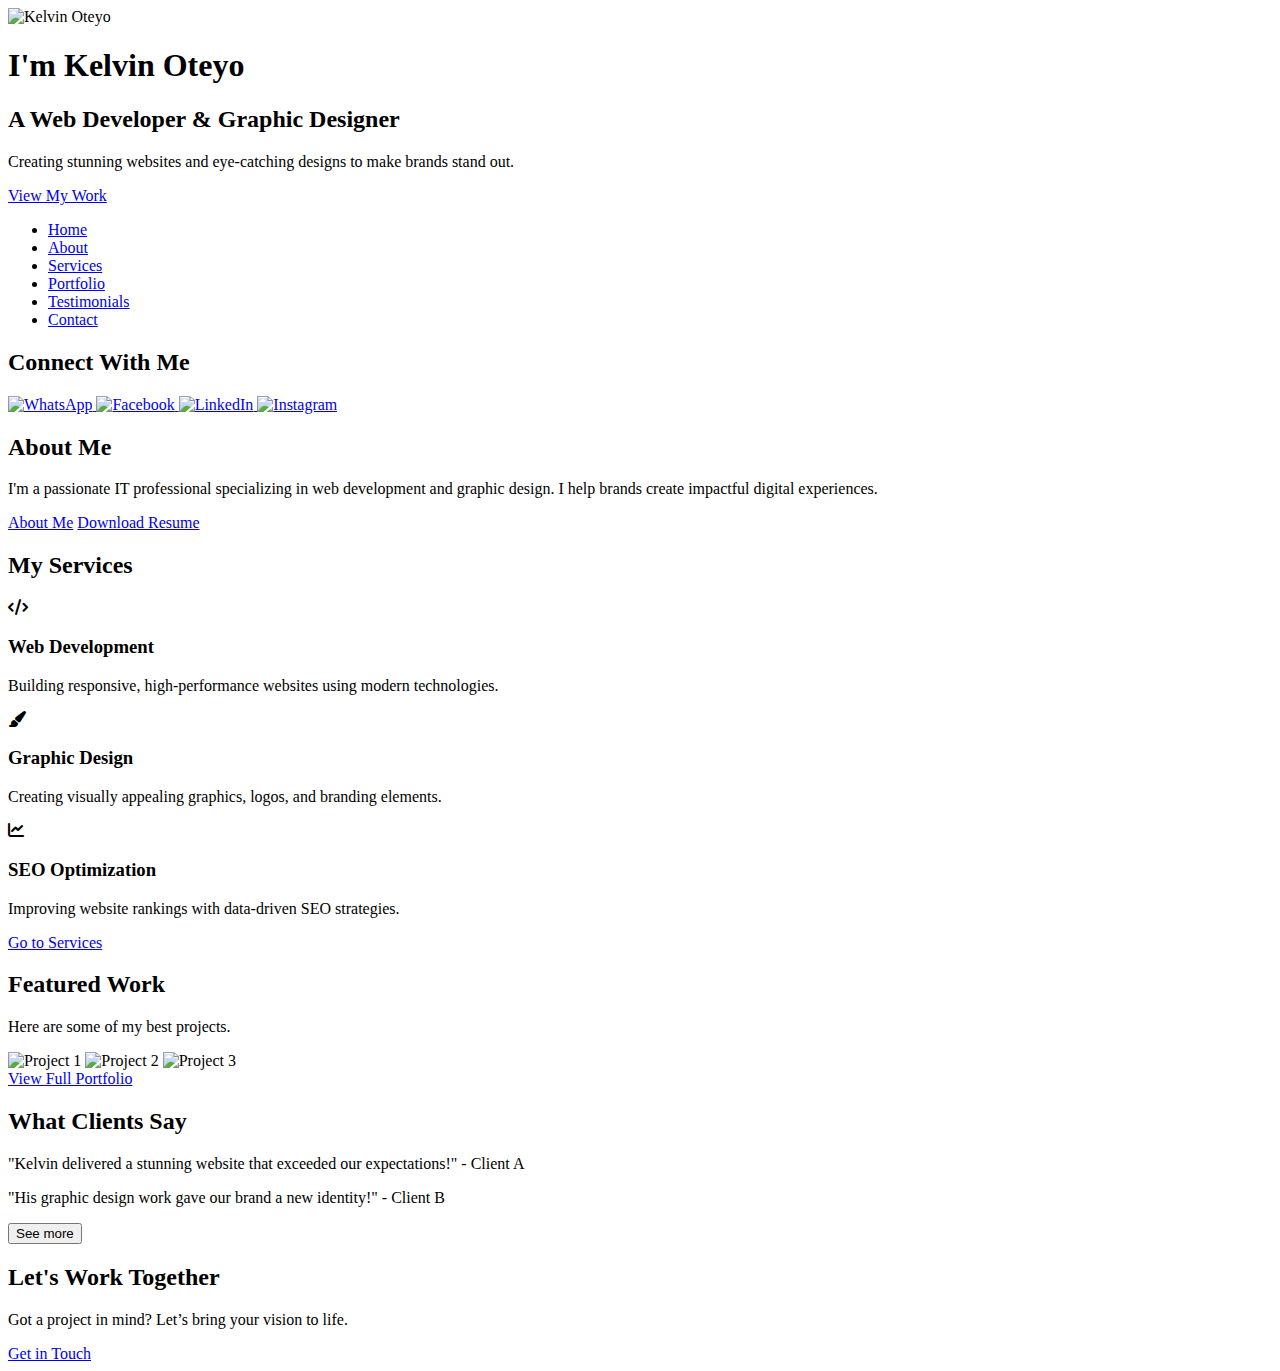
==== index.html @ 8f9c58d8 "Add files via upload" ====
<!DOCTYPE html>
<html lang="en">
<head>
    <meta charset="UTF-8">
    <meta name="viewport" content="width=device-width, initial-scale=1.0">
    <title>Kelvin Oteyo - Web Dev & Graphic Designer</title>
    <link rel="stylesheet" href="css/style.css">
    <meta name="viewport" content="width=device-width, initial-scale=1.0">

    <script defer src="js/script.js"></script>
    <link rel="preconnect" href="https://fonts.googleapis.com">
    <link rel="stylesheet" href="https://cdnjs.cloudflare.com/ajax/libs/font-awesome/6.4.2/css/all.min.css">
</head>
<body>
    
    <body>
        <!-- Hero Section -->
        <header class="hero">
            <div class="container">
                <!-- Add your image -->
                <img src="images/kelvin2.jpg" alt="Kelvin Oteyo" class="hero-image">
                
                <h1 class="animated-text">I'm <span class="highlight">Kelvin Oteyo</span></h1>
                <h2>A Web Developer & Graphic Designer</h2>
                <p>Creating stunning websites and eye-catching designs to make brands stand out.</p>
                <a href="portfolio.html" class="btn1">View My Work</a>
            </div>
        </header>
        
        </header>
    
        <!-- Navigation Bar -->
        <nav class="navbar">
            <ul>
                <li><a href="index.html">Home</a></li>
                <li><a href="#about">About</a></li>
                <li><a href="#services">Services</a></li>
                <li><a href="portfolio.html">Portfolio</a></li>
                <li><a href="#testimonials">Testimonials</a></li>
                <li><a href="contact.html">Contact</a></li>
            </ul>
        </nav>

        <section class="social-media-links">
            <div class="container">
                <h2>Connect With Me</h2>
                <div class="social-icons">
                    <a href="https://wa.me/254714328866" target="_blank" class="social-icon whatsapp">
                        <img src="images/whatsapp-icon.png" alt="WhatsApp">
                    </a>
                    <a href="https://www.facebook.com/profile.php?id=100093320558265" target="_blank" class="social-icon facebook">
                        <img src="images/facebook-icon.png" alt="Facebook">
                    </a>
                    <a href="https://www.linkedin.com/in/kelvin-oteyo-b723272a2/" target="_blank" class="social-icon linkedin">
                        <img src="images/linkedin-icon.png" alt="LinkedIn">
                    </a>
                    <a href="https://www.instagram.com/kelvin_oteyo" target="_blank" class="social-icon instagram">
                        <img src="images/instagram-icon.png" alt="Instagram">
                    </a>
                </div>
            </div>
        </section>
        
    
        <!-- About Me Section -->
        <section id="about" class="about">
            <div class="container">
                <h2>About Me</h2>
               
                <p>I'm a passionate IT professional specializing in web development and graphic design. I help brands create impactful digital experiences.</p>
              <!-- Buttons Section -->
        <div class="hero-buttons">
            <a href="about.html" class="btn3" id="">About Me</a>
            <a href="resume.docx" download class="btn2">Download Resume</a>
        </div>
            </div>
        </section>
    
        <!-- Services Section -->
        <section id="services" class="services">
            <div class="container">
                <h2>My Services</h2>
                <div class="service-box">
                    <i class="fas fa-code"></i>
                    <h3>Web Development</h3>
                    <p>Building responsive, high-performance websites using modern technologies.</p>
                </div>
                <div class="service-box">
                    <i class="fas fa-paint-brush"></i>
                    <h3>Graphic Design</h3>
                    <p>Creating visually appealing graphics, logos, and branding elements.</p>
                </div>
                <div class="service-box">
                    <i class="fas fa-chart-line"></i>
                    <h3>SEO Optimization</h3>
                    <p>Improving website rankings with data-driven SEO strategies.</p>
                </div>
            </div>


            <!-- Services Section (on services.html page) -->
<!-- Button to navigate to the Services page -->
<a href="services.html" class="btn-to-services">Go to Services</a>

    
        <!-- Portfolio Preview Section -->
        <section id="portfolio-preview" class="portfolio-preview">
            <div class="container">
                <h2>Featured Work</h2>
                <p>Here are some of my best projects.</p>
                <div class="portfolio-gallery">
                    <img src="images/HONEY.jpg" alt="Project 1">
                    <img src="images/furnuture .jpg" alt="Project 2">
                    <img src="images/woodcity funiture.jpg" alt="Project 3">
                </div>
                <!-- Button to Navigate to Portfolio Page -->
               

                <a href="portfolio.html" class="btn">View Full Portfolio</a>
            </div>
        </section>
    
        <!-- Testimonials Section -->
        <section id="testimonials" class="testimonials">
            <div class="container">
                <h2>What Clients Say</h2>
                <p>"Kelvin delivered a stunning website that exceeded our expectations!" - Client A</p>
                <p>"His graphic design work gave our brand a new identity!" - Client B</p>
            </div>
            <!-- Button on Homepage -->
<a href="testmonial.html">
    <button class="testimonial-btn">See more</button>
</a>

        </section>
    
        <!-- Contact Section -->
        <section id="contact" class="contact">
            <div class="container">
                <h2>Let's Work Together</h2>
                <p>Got a project in mind? Let’s bring your vision to life.</p>
                <a href="contact.html" class="btn">Get in Touch</a>
            </div>
        </section>
    </body>
    
    <script defer src="js/script.js"></script>
</body>
</html>
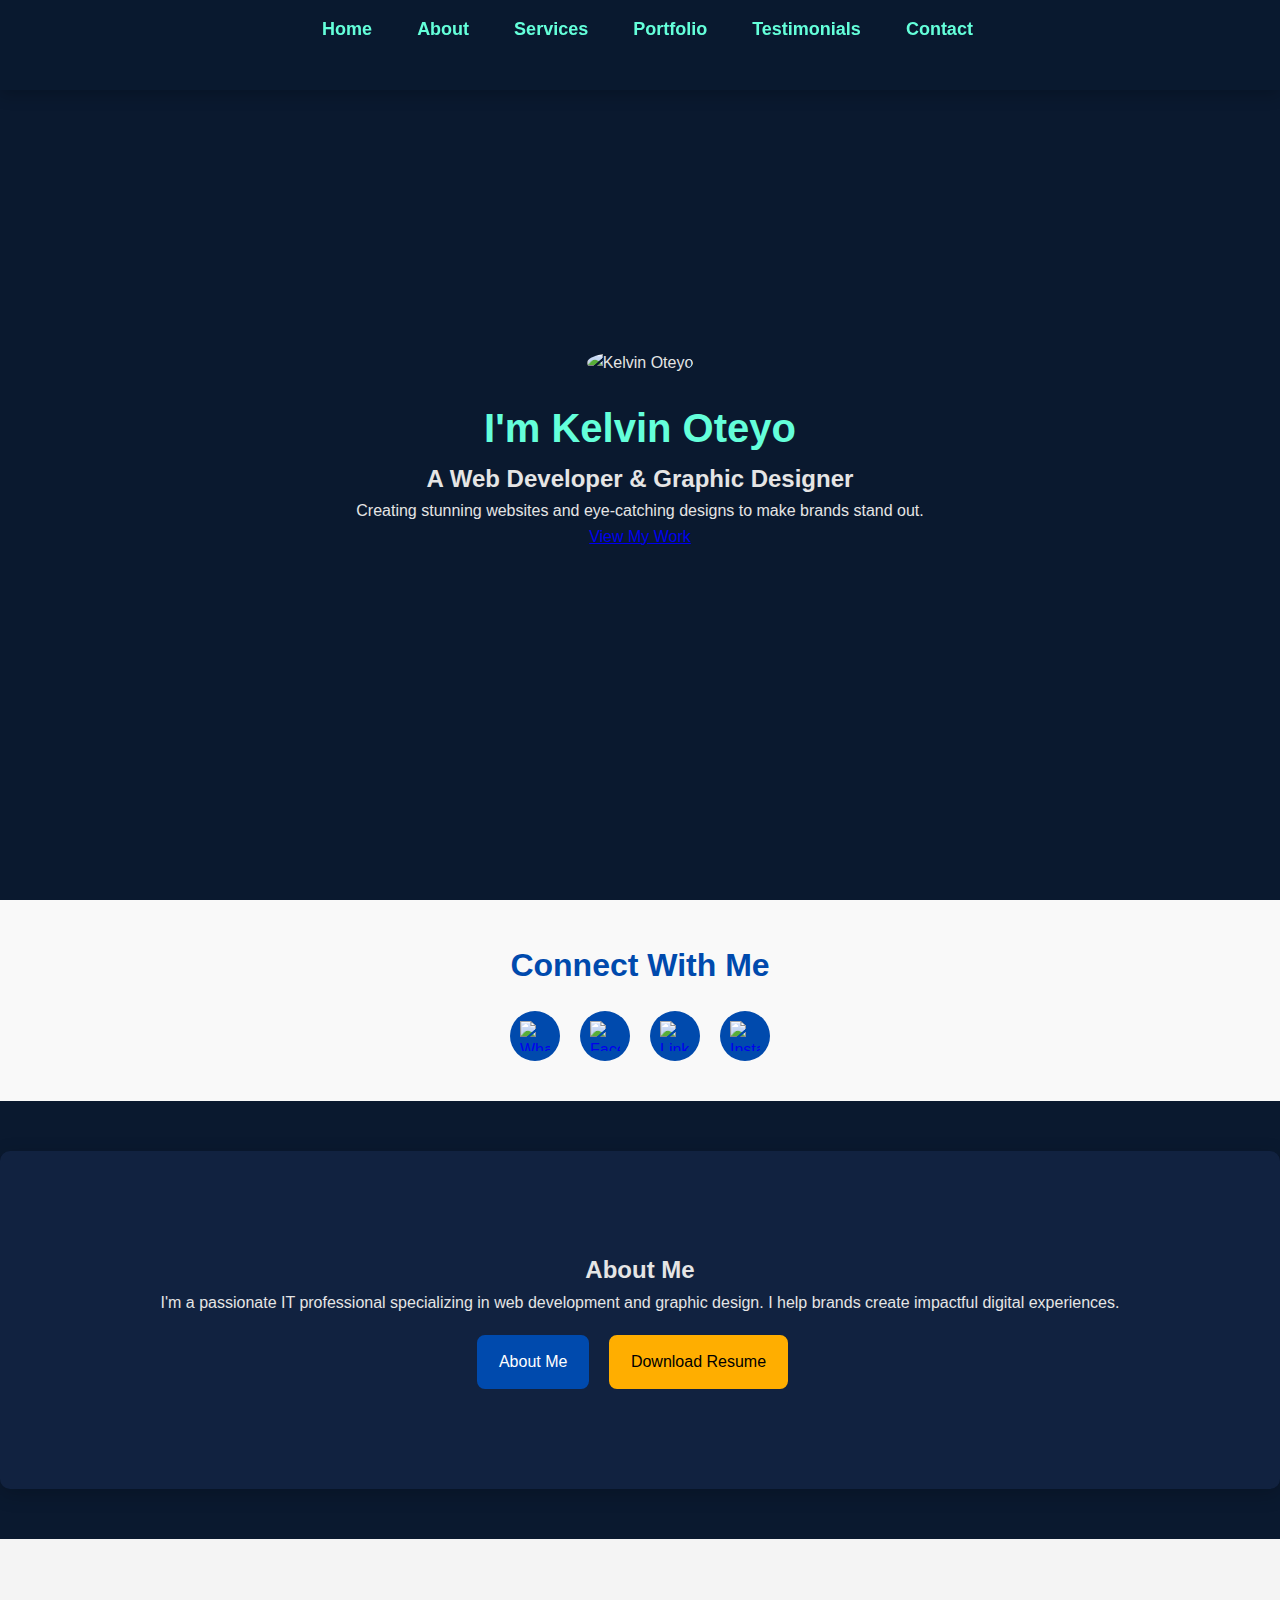
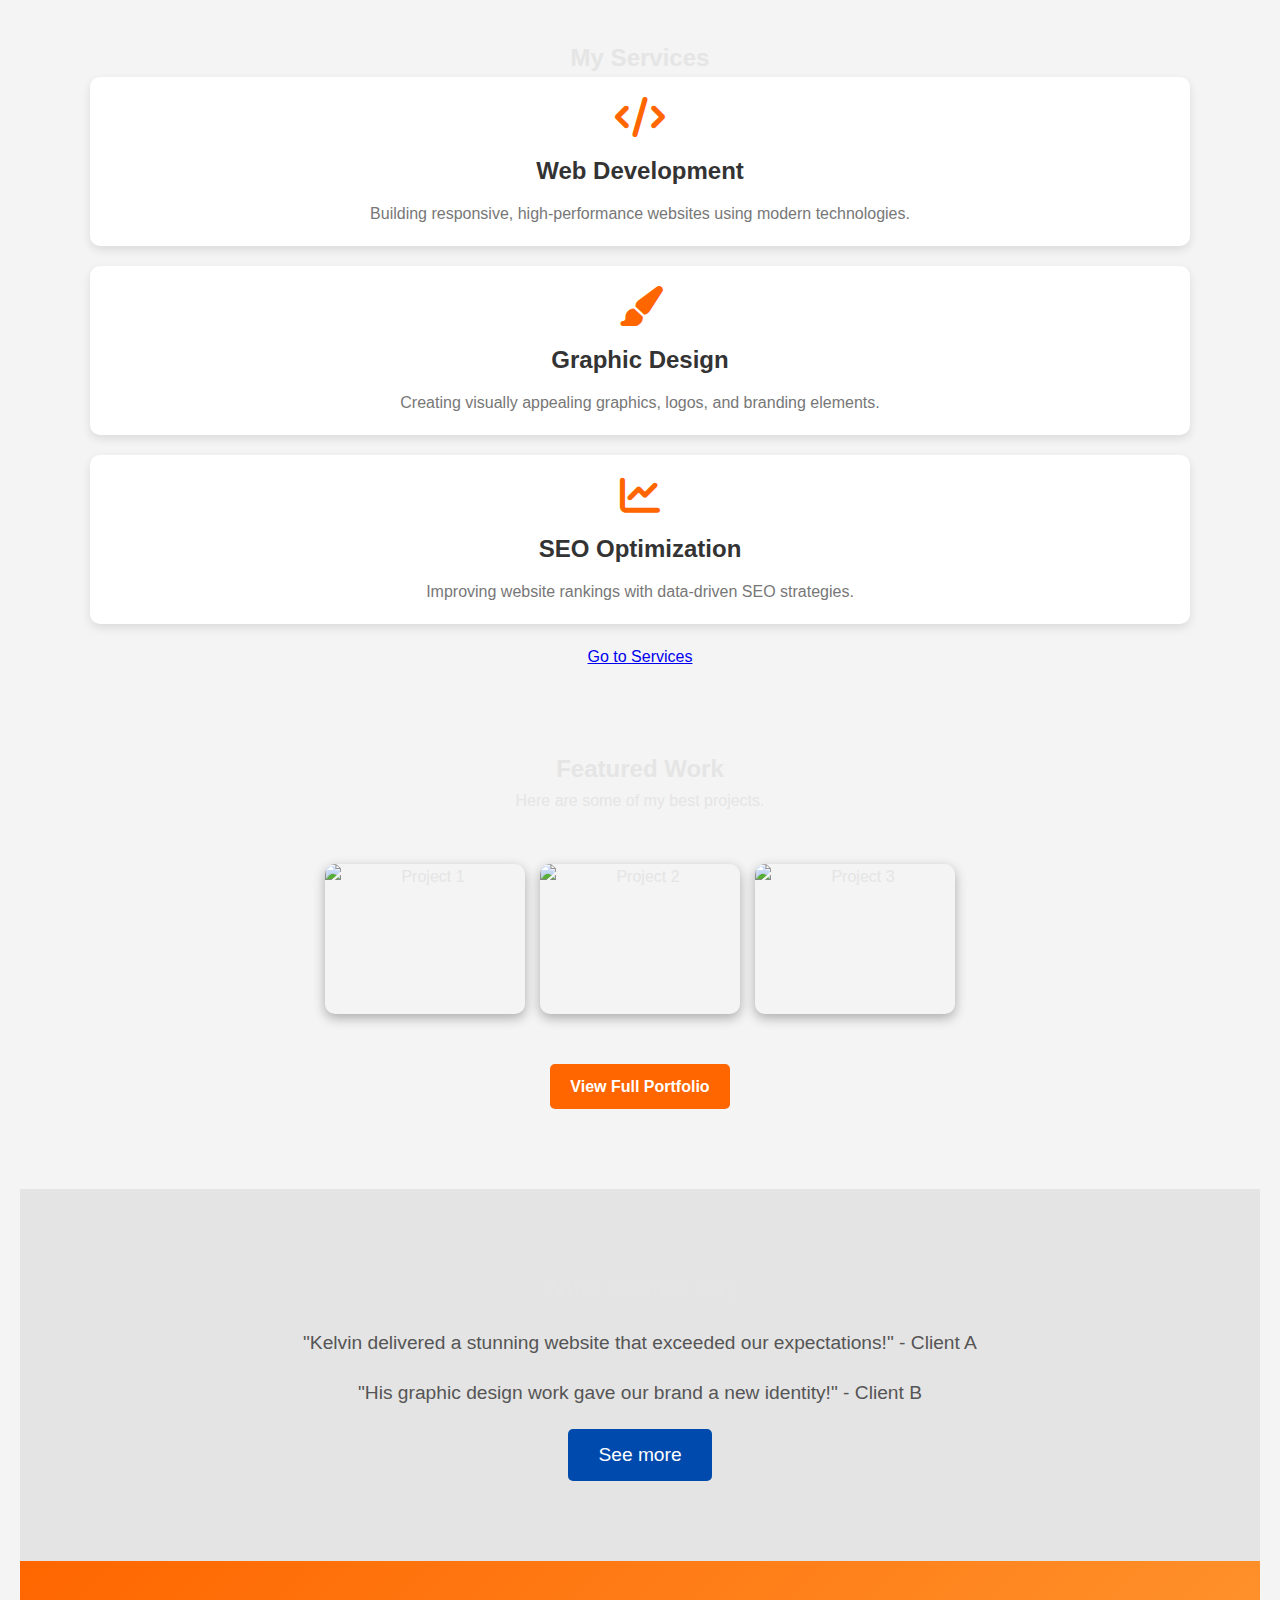
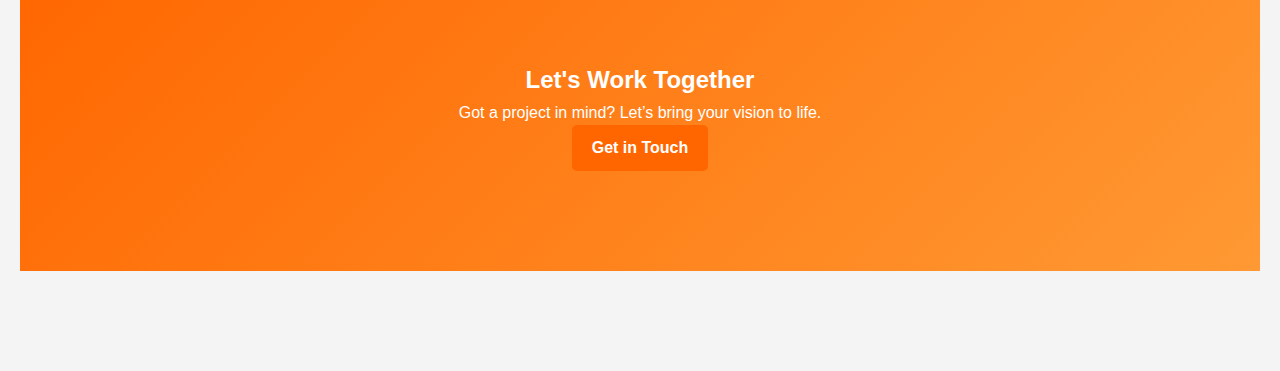
==== commit 099e0ac3: "Update index.html" ====
--- a/index.html
+++ b/index.html
@@ -4,7 +4,7 @@
     <meta charset="UTF-8">
     <meta name="viewport" content="width=device-width, initial-scale=1.0">
     <title>Kelvin Oteyo - Web Dev & Graphic Designer</title>
-    <link rel="stylesheet" href="css/style.css">
+    <link rel="stylesheet" href="style.css">
     <meta name="viewport" content="width=device-width, initial-scale=1.0">
 
     <script defer src="js/script.js"></script>
--- a/style.css
+++ b/style.css
@@ -0,0 +1,358 @@
+
+/* General Reset */
+* {
+    margin: 0;
+    padding: 0;
+    box-sizing: border-box;
+    font-family: 'Poppins', sans-serif;
+    scroll-behavior: smooth;
+}
+
+body {
+    background: #0A192F; /* Dark Blue Theme */
+    color: #E5E5E5;
+    line-height: 1.6;
+}
+
+/* Navigation Bar */
+.navbar {
+    position: fixed;
+    top: 0;
+    width: 100%;
+    background: rgba(10, 25, 47, 0.95); /* Dark Blue Transparent */
+    backdrop-filter: blur(10px);
+    padding: 15px 0;
+    box-shadow: 0 5px 15px rgba(0, 0, 0, 0.2);
+    transition: all 0.3s ease-in-out;
+    z-index: 1000;
+}
+
+.navbar ul {
+    display: flex;
+    justify-content: center;
+    gap: 30px;
+    list-style: none;
+    padding: 0;
+}
+
+.navbar ul li {
+    position: relative;
+}
+
+.navbar ul li a {
+    text-decoration: none;
+    font-size: 18px;
+    font-weight: bold;
+    color: #64ffda; /* Light Aqua */
+    padding: 10px 15px;
+    transition: color 0.3s, transform 0.3s;
+}
+
+.navbar ul li a:hover {
+    color: #ff6600;
+    transform: scale(1.1);
+}
+
+/* Navigation Underline Animation */
+.navbar ul li a::after {
+    content: "";
+    display: block;
+    height: 2px;
+    width: 0;
+    background: #ff6600;
+    transition: width 0.3s;
+}
+
+.navbar ul li a:hover::after {
+    width: 100%;
+}
+
+/* Hero Section */
+.hero {
+    display: flex;
+    align-items: center;
+    justify-content: center;
+    height: 100vh;
+    text-align: center;
+    background: url('../images/hero-bg.jpg') no-repeat center center/cover;
+    position: relative;
+}
+
+.hero-image {
+    width: 150px;  /* Adjust the size of your image */
+    height: 150px;
+    border-radius: 50%;  /* Makes the image circular */
+    object-fit: cover;  /* Ensures the image covers the circle nicely */
+    margin-bottom: 20px;  /* Adds space between the image and text */
+}
+
+.hero-content {
+    position: relative;
+    z-index: 2;
+    color: white;
+    text-shadow: 2px 2px 10px rgba(0, 0, 0, 0.5);
+    animation: fadeInUp 1.5s ease-in-out;
+}
+
+.animated-text {
+    font-size: 2.5rem;
+    font-weight: bold;
+    color: #64ffda;
+    animation: glow 1.5s infinite alternate;
+}
+
+/* Text Glow Animation */
+@keyframes glow {
+    0% { text-shadow: 0 0 10px #64ffda; }
+    100% { text-shadow: 0 0 20px #ff6600; }
+}
+
+/* Section Styling */
+section {
+    padding: 80px 20px;
+    text-align: center;
+}
+
+.container {
+    max-width: 1100px;
+    margin: auto;
+}
+
+/* Scroll Animations */
+.fade-in {
+    opacity: 0;
+    transform: translateY(20px);
+    transition: opacity 0.8s ease-out, transform 0.8s ease-out;
+}
+
+.fade-in.visible {
+    opacity: 1;
+    transform: translateY(0);
+}
+
+/* About Section */
+.about {
+    background: #112240; /* Darker Blue */
+    padding: 100px 20px;
+    box-shadow: 0 5px 20px rgba(0, 0, 0, 0.2);
+    border-radius: 10px;
+    margin: 50px auto;
+}
+
+.hero-buttons {
+    margin-top: 20px;
+}
+
+.hero-buttons a {
+    display: inline-block;
+    text-decoration: none;
+    font-size: 16px;
+    padding: 12px 20px;
+    border-radius: 8px;
+    transition: all 0.3s ease-in-out;
+    margin-right: 15px;
+}
+
+/* About Me Button */
+.btn3 {
+    background-color: #004aad;  /* Dark Blue */
+    color: white;
+    border: 2px solid #004aad;
+}
+
+.btn3:hover {
+    background-color: white;
+    color: #004aad;
+}
+
+/* Resume Download Button */
+.btn2 {
+    background-color: #ffae00;  /* Gold/Yellow */
+    color: black;
+    border: 2px solid #ffae00;
+}
+
+.btn2:hover {
+    background-color: white;
+    color: #ffae00;
+}
+
+/* Services Section */
+.services {
+    background: #f4f4f4;
+    padding: 100px 20px;
+}
+
+.service-box {
+    background: #fff;
+    padding: 20px;
+    border-radius: 10px;
+    box-shadow: 0 4px 10px rgba(0, 0, 0, 0.1);
+    margin-bottom: 20px;
+}
+
+.service-box i {
+    font-size: 40px;
+    color: #ff6600;
+    margin-bottom: 15px;
+}
+
+.service-box h3 {
+    font-size: 1.5rem;
+    margin-bottom: 10px;
+    color: #333;
+}
+
+.service-box p {
+    font-size: 1rem;
+    color: #777;
+}
+
+/* Portfolio Section */
+.portfolio-gallery {
+    display: flex;
+    justify-content: center;
+    gap: 15px;
+    padding: 50px 20px;
+    flex-wrap: wrap;
+}
+
+.portfolio-gallery img {
+    width: 200px;
+    height: 150px;
+    object-fit: cover;
+    border-radius: 10px;
+    box-shadow: 0 4px 12px rgba(0, 0, 0, 0.3);
+    transition: transform 0.4s ease-in-out, box-shadow 0.4s;
+}
+
+.portfolio-gallery img:hover {
+    transform: scale(1.1);
+    box-shadow: 0 10px 25px rgba(255, 102, 0, 0.6);
+}
+
+/* Portfolio Button */
+.btn {
+    display: inline-block;
+    background: #ff6600;
+    color: white;
+    padding: 10px 20px;
+    border-radius: 5px;
+    text-decoration: none;
+    font-weight: bold;
+    transition: background 0.3s, transform 0.3s;
+}
+
+.btn:hover {
+    background: #ff4500;
+    transform: scale(1.1);
+}
+
+/* Testimonials Section */
+.testimonials {
+    background: #e4e4e4;
+    padding: 80px 20px;
+}
+
+.testimonials p {
+    font-size: 1.2rem;
+    color: #555;
+    margin: 20px 0;
+}
+
+/* Contact Section */
+.contact {
+    background: linear-gradient(135deg, #ff6600, #ff9933);
+    color: white;
+    padding: 100px 20px;
+}
+
+.contact a {
+    color: white;
+    text-decoration: none;
+    font-weight: bold;
+}
+
+.contact a:hover {
+    text-decoration: underline;
+}
+
+/* Footer */
+.footer {
+    background: #112240;
+    color: white;
+    text-align: center;
+    padding: 20px;
+}
+/* Testimonial Button Styling */
+.testimonial-btn {
+    background-color: #004aad;
+    color: white;
+    border: none;
+    padding: 15px 30px;
+    font-size: 1.2rem;
+    cursor: pointer;
+    border-radius: 5px;
+    transition: background-color 0.3s ease;
+    text-decoration: none;
+    display: inline-block;
+}
+
+.testimonial-btn:hover {
+    background-color: #ffae00;
+}
+
+/* Social Media Section */
+.social-media-links {
+    padding: 40px 0;
+    background-color: #f9f9f9;
+    text-align: center;
+}
+
+.social-media-links h2 {
+    font-size: 2rem;
+    color: #004aad;
+    margin-bottom: 20px;
+}
+
+.social-icons {
+    display: flex;
+    justify-content: center;
+    gap: 20px;
+}
+
+.social-icon {
+    width: 50px;
+    height: 50px;
+    display: flex;
+    justify-content: center;
+    align-items: center;
+    border-radius: 50%;
+    background-color: #004aad;
+    transition: background-color 0.3s ease;
+}
+
+.social-icon img {
+    width: 30px;
+    height: 30px;
+}
+
+.social-icon:hover {
+    background-color: #ffae00;
+}
+
+.social-icon.whatsapp:hover {
+    background-color: #25d366;
+}
+
+.social-icon.facebook:hover {
+    background-color: #1877f2;
+}
+
+.social-icon.linkedin:hover {
+    background-color: #0a66c2;
+}
+
+.social-icon.instagram:hover {
+    background-color: #e4405f;
+}
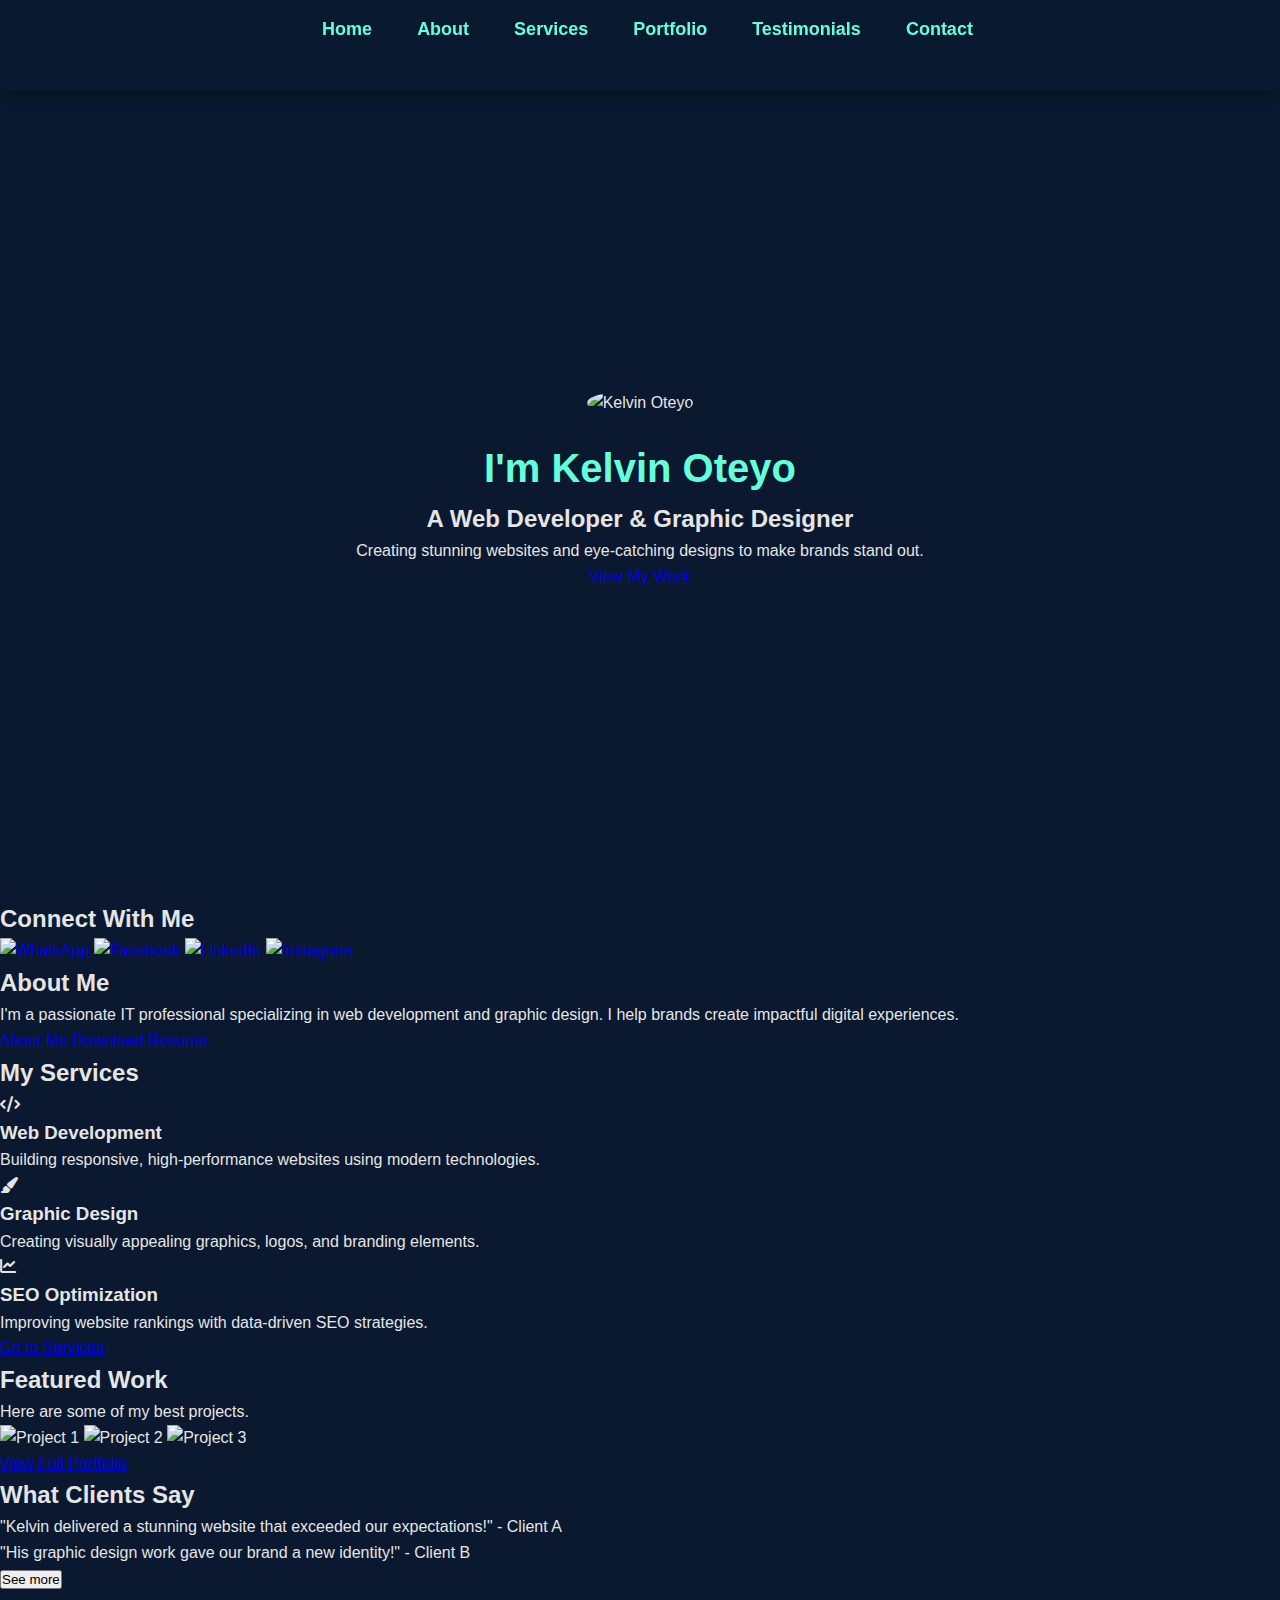
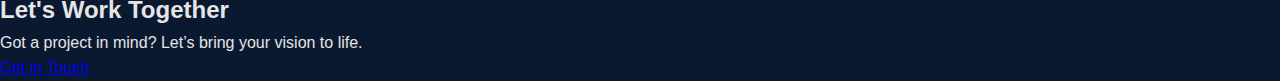
==== commit f2730424: "Update index.html" ====
--- a/index.html
+++ b/index.html
@@ -18,7 +18,7 @@
         <header class="hero">
             <div class="container">
                 <!-- Add your image -->
-                <img src="images/kelvin2.jpg" alt="Kelvin Oteyo" class="hero-image">
+                <img src="kelvin2.jpg" alt="Kelvin Oteyo" class="hero-image">
                 
                 <h1 class="animated-text">I'm <span class="highlight">Kelvin Oteyo</span></h1>
                 <h2>A Web Developer & Graphic Designer</h2>
@@ -39,6 +39,8 @@
                 <li><a href="#testimonials">Testimonials</a></li>
                 <li><a href="contact.html">Contact</a></li>
             </ul>
+            <div class="menu-toggle" onclick="toggleMenu()">☰</div>
+
         </nav>
 
         <section class="social-media-links">
@@ -46,16 +48,16 @@
                 <h2>Connect With Me</h2>
                 <div class="social-icons">
                     <a href="https://wa.me/254714328866" target="_blank" class="social-icon whatsapp">
-                        <img src="images/whatsapp-icon.png" alt="WhatsApp">
+                        <img src="whatsapp-icon.png" alt="WhatsApp">
                     </a>
                     <a href="https://www.facebook.com/profile.php?id=100093320558265" target="_blank" class="social-icon facebook">
-                        <img src="images/facebook-icon.png" alt="Facebook">
+                        <img src="facebook-icon.png" alt="Facebook">
                     </a>
                     <a href="https://www.linkedin.com/in/kelvin-oteyo-b723272a2/" target="_blank" class="social-icon linkedin">
-                        <img src="images/linkedin-icon.png" alt="LinkedIn">
+                        <img src="linkedin-icon.png" alt="LinkedIn">
                     </a>
                     <a href="https://www.instagram.com/kelvin_oteyo" target="_blank" class="social-icon instagram">
-                        <img src="images/instagram-icon.png" alt="Instagram">
+                        <img src="instagram-icon.png" alt="Instagram">
                     </a>
                 </div>
             </div>
@@ -109,9 +111,9 @@
                 <h2>Featured Work</h2>
                 <p>Here are some of my best projects.</p>
                 <div class="portfolio-gallery">
-                    <img src="images/HONEY.jpg" alt="Project 1">
-                    <img src="images/furnuture .jpg" alt="Project 2">
-                    <img src="images/woodcity funiture.jpg" alt="Project 3">
+                    <img src="HONEY.jpg" alt="Project 1">
+                    <img src="furnuture .jpg" alt="Project 2">
+                    <img src="woodcity funiture.jpg" alt="Project 3">
                 </div>
                 <!-- Button to Navigate to Portfolio Page -->
                
@@ -142,6 +144,13 @@
                 <a href="contact.html" class="btn">Get in Touch</a>
             </div>
         </section>
+            <script>
+function toggleMenu() {
+    const nav = document.querySelector('.navbar ul');
+    nav.classList.toggle('active');
+}
+</script>
+
     </body>
     
     <script defer src="js/script.js"></script>
--- a/style.css
+++ b/style.css
@@ -1,4 +1,3 @@
-
 /* General Reset */
 * {
     margin: 0;
@@ -8,8 +7,9 @@
     scroll-behavior: smooth;
 }
 
+/* Body */
 body {
-    background: #0A192F; /* Dark Blue Theme */
+    background: #0A192F;
     color: #E5E5E5;
     line-height: 1.6;
 }
@@ -19,11 +19,10 @@
     position: fixed;
     top: 0;
     width: 100%;
-    background: rgba(10, 25, 47, 0.95); /* Dark Blue Transparent */
+    background: rgba(10, 25, 47, 0.95);
     backdrop-filter: blur(10px);
     padding: 15px 0;
     box-shadow: 0 5px 15px rgba(0, 0, 0, 0.2);
-    transition: all 0.3s ease-in-out;
     z-index: 1000;
 }
 
@@ -32,18 +31,13 @@
     justify-content: center;
     gap: 30px;
     list-style: none;
-    padding: 0;
-}
-
-.navbar ul li {
-    position: relative;
 }
 
 .navbar ul li a {
     text-decoration: none;
     font-size: 18px;
     font-weight: bold;
-    color: #64ffda; /* Light Aqua */
+    color: #64ffda;
     padding: 10px 15px;
     transition: color 0.3s, transform 0.3s;
 }
@@ -53,7 +47,6 @@
     transform: scale(1.1);
 }
 
-/* Navigation Underline Animation */
 .navbar ul li a::after {
     content: "";
     display: block;
@@ -67,27 +60,40 @@
     width: 100%;
 }
 
+/* Menu Toggle (Hamburger) */
+.menu-toggle {
+    display: none;
+    cursor: pointer;
+    font-size: 2rem;
+    color: #fff;
+    position: absolute;
+    right: 20px;
+    top: 20px;
+}
+
 /* Hero Section */
 .hero {
     display: flex;
+    flex-direction: column;
     align-items: center;
     justify-content: center;
     height: 100vh;
     text-align: center;
     background: url('../images/hero-bg.jpg') no-repeat center center/cover;
     position: relative;
+    padding-top: 80px; /* space for navbar */
 }
 
 .hero-image {
-    width: 150px;  /* Adjust the size of your image */
+    width: 150px;
     height: 150px;
-    border-radius: 50%;  /* Makes the image circular */
-    object-fit: cover;  /* Ensures the image covers the circle nicely */
-    margin-bottom: 20px;  /* Adds space between the image and text */
+    border-radius: 50%;
+    object-fit: cover;
+    margin-bottom: 20px;
+    z-index: 2;
 }
 
 .hero-content {
-    position: relative;
     z-index: 2;
     color: white;
     text-shadow: 2px 2px 10px rgba(0, 0, 0, 0.5);
@@ -101,258 +107,44 @@
     animation: glow 1.5s infinite alternate;
 }
 
-/* Text Glow Animation */
 @keyframes glow {
     0% { text-shadow: 0 0 10px #64ffda; }
     100% { text-shadow: 0 0 20px #ff6600; }
 }
 
-/* Section Styling */
-section {
-    padding: 80px 20px;
-    text-align: center;
+/* Responsive Navigation */
+@media (max-width: 768px) {
+    .navbar ul {
+        flex-direction: column;
+        background-color: #004aad;
+        position: absolute;
+        top: 60px;
+        left: 0;
+        width: 100%;
+        display: none;
+    }
+
+    .navbar ul.active {
+        display: flex;
+    }
+
+    .navbar li {
+        margin: 15px 0;
+        text-align: center;
+    }
+
+    .menu-toggle {
+        display: block;
+    }
 }
 
-.container {
-    max-width: 1100px;
-    margin: auto;
+/* Fix hero section on small devices */
+@media (max-width: 768px) {
+    .hero {
+        padding-top: 100px;
+    }
+
+    .animated-text {
+        font-size: 2rem;
+    }
 }
-
-/* Scroll Animations */
-.fade-in {
-    opacity: 0;
-    transform: translateY(20px);
-    transition: opacity 0.8s ease-out, transform 0.8s ease-out;
-}
-
-.fade-in.visible {
-    opacity: 1;
-    transform: translateY(0);
-}
-
-/* About Section */
-.about {
-    background: #112240; /* Darker Blue */
-    padding: 100px 20px;
-    box-shadow: 0 5px 20px rgba(0, 0, 0, 0.2);
-    border-radius: 10px;
-    margin: 50px auto;
-}
-
-.hero-buttons {
-    margin-top: 20px;
-}
-
-.hero-buttons a {
-    display: inline-block;
-    text-decoration: none;
-    font-size: 16px;
-    padding: 12px 20px;
-    border-radius: 8px;
-    transition: all 0.3s ease-in-out;
-    margin-right: 15px;
-}
-
-/* About Me Button */
-.btn3 {
-    background-color: #004aad;  /* Dark Blue */
-    color: white;
-    border: 2px solid #004aad;
-}
-
-.btn3:hover {
-    background-color: white;
-    color: #004aad;
-}
-
-/* Resume Download Button */
-.btn2 {
-    background-color: #ffae00;  /* Gold/Yellow */
-    color: black;
-    border: 2px solid #ffae00;
-}
-
-.btn2:hover {
-    background-color: white;
-    color: #ffae00;
-}
-
-/* Services Section */
-.services {
-    background: #f4f4f4;
-    padding: 100px 20px;
-}
-
-.service-box {
-    background: #fff;
-    padding: 20px;
-    border-radius: 10px;
-    box-shadow: 0 4px 10px rgba(0, 0, 0, 0.1);
-    margin-bottom: 20px;
-}
-
-.service-box i {
-    font-size: 40px;
-    color: #ff6600;
-    margin-bottom: 15px;
-}
-
-.service-box h3 {
-    font-size: 1.5rem;
-    margin-bottom: 10px;
-    color: #333;
-}
-
-.service-box p {
-    font-size: 1rem;
-    color: #777;
-}
-
-/* Portfolio Section */
-.portfolio-gallery {
-    display: flex;
-    justify-content: center;
-    gap: 15px;
-    padding: 50px 20px;
-    flex-wrap: wrap;
-}
-
-.portfolio-gallery img {
-    width: 200px;
-    height: 150px;
-    object-fit: cover;
-    border-radius: 10px;
-    box-shadow: 0 4px 12px rgba(0, 0, 0, 0.3);
-    transition: transform 0.4s ease-in-out, box-shadow 0.4s;
-}
-
-.portfolio-gallery img:hover {
-    transform: scale(1.1);
-    box-shadow: 0 10px 25px rgba(255, 102, 0, 0.6);
-}
-
-/* Portfolio Button */
-.btn {
-    display: inline-block;
-    background: #ff6600;
-    color: white;
-    padding: 10px 20px;
-    border-radius: 5px;
-    text-decoration: none;
-    font-weight: bold;
-    transition: background 0.3s, transform 0.3s;
-}
-
-.btn:hover {
-    background: #ff4500;
-    transform: scale(1.1);
-}
-
-/* Testimonials Section */
-.testimonials {
-    background: #e4e4e4;
-    padding: 80px 20px;
-}
-
-.testimonials p {
-    font-size: 1.2rem;
-    color: #555;
-    margin: 20px 0;
-}
-
-/* Contact Section */
-.contact {
-    background: linear-gradient(135deg, #ff6600, #ff9933);
-    color: white;
-    padding: 100px 20px;
-}
-
-.contact a {
-    color: white;
-    text-decoration: none;
-    font-weight: bold;
-}
-
-.contact a:hover {
-    text-decoration: underline;
-}
-
-/* Footer */
-.footer {
-    background: #112240;
-    color: white;
-    text-align: center;
-    padding: 20px;
-}
-/* Testimonial Button Styling */
-.testimonial-btn {
-    background-color: #004aad;
-    color: white;
-    border: none;
-    padding: 15px 30px;
-    font-size: 1.2rem;
-    cursor: pointer;
-    border-radius: 5px;
-    transition: background-color 0.3s ease;
-    text-decoration: none;
-    display: inline-block;
-}
-
-.testimonial-btn:hover {
-    background-color: #ffae00;
-}
-
-/* Social Media Section */
-.social-media-links {
-    padding: 40px 0;
-    background-color: #f9f9f9;
-    text-align: center;
-}
-
-.social-media-links h2 {
-    font-size: 2rem;
-    color: #004aad;
-    margin-bottom: 20px;
-}
-
-.social-icons {
-    display: flex;
-    justify-content: center;
-    gap: 20px;
-}
-
-.social-icon {
-    width: 50px;
-    height: 50px;
-    display: flex;
-    justify-content: center;
-    align-items: center;
-    border-radius: 50%;
-    background-color: #004aad;
-    transition: background-color 0.3s ease;
-}
-
-.social-icon img {
-    width: 30px;
-    height: 30px;
-}
-
-.social-icon:hover {
-    background-color: #ffae00;
-}
-
-.social-icon.whatsapp:hover {
-    background-color: #25d366;
-}
-
-.social-icon.facebook:hover {
-    background-color: #1877f2;
-}
-
-.social-icon.linkedin:hover {
-    background-color: #0a66c2;
-}
-
-.social-icon.instagram:hover {
-    background-color: #e4405f;
-}
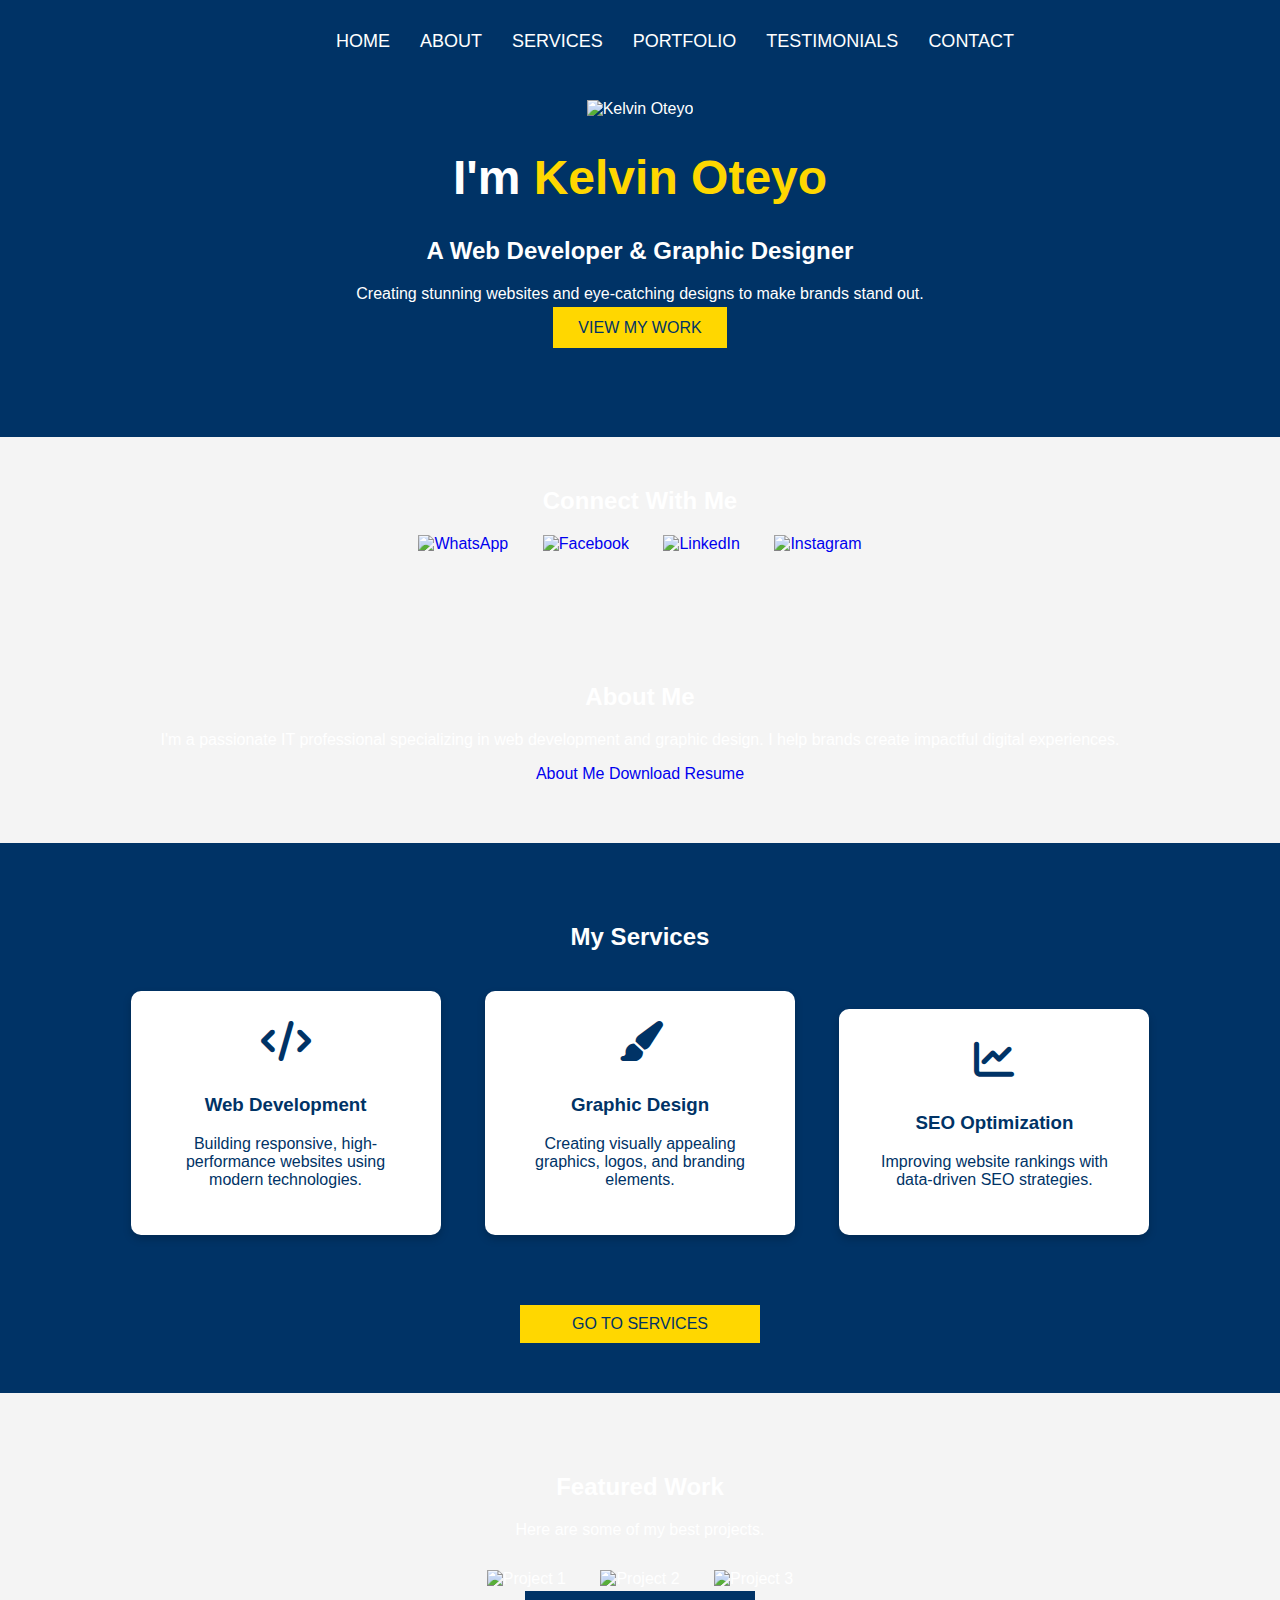
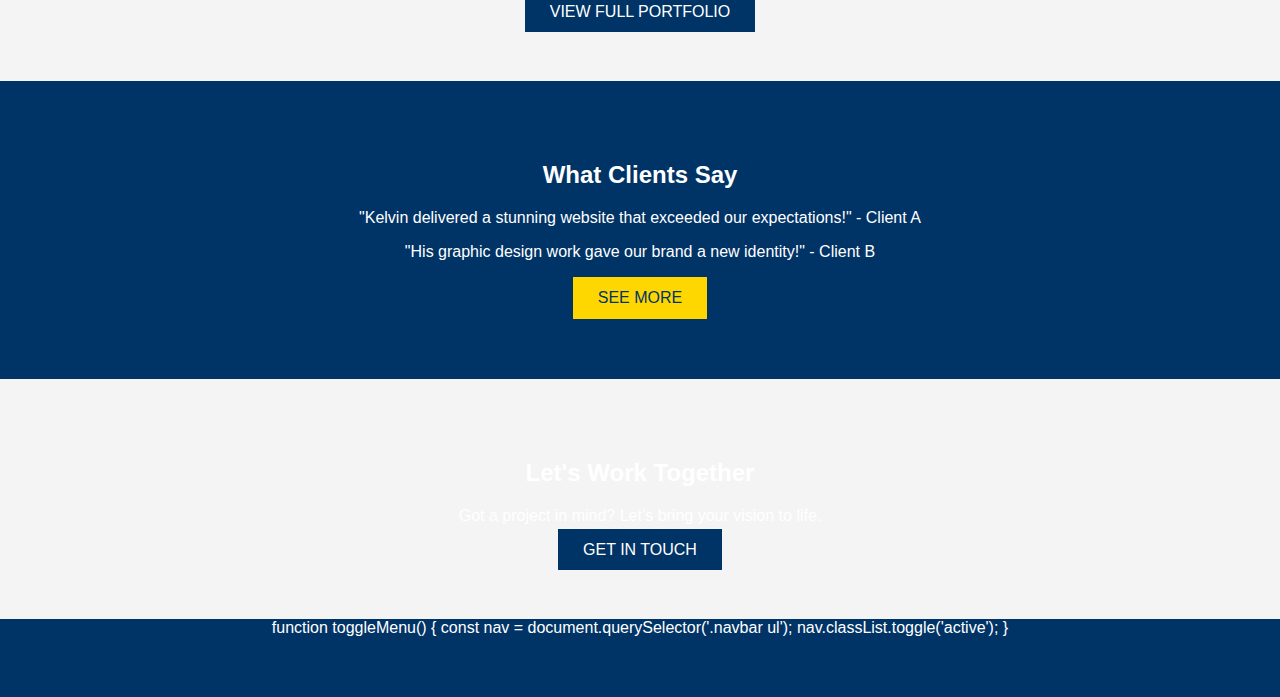
==== commit f7adbe77: "Update index.html" ====
--- a/index.html
+++ b/index.html
@@ -13,7 +13,7 @@
 </head>
 <body>
     
-    <body>
+    
         <!-- Hero Section -->
         <header class="hero">
             <div class="container">
@@ -144,15 +144,11 @@
                 <a href="contact.html" class="btn">Get in Touch</a>
             </div>
         </section>
-            <script>
 function toggleMenu() {
     const nav = document.querySelector('.navbar ul');
     nav.classList.toggle('active');
 }
+
 </script>
-
-    </body>
-    
-    <script defer src="js/script.js"></script>
 </body>
 </html>
--- a/style.css
+++ b/style.css
@@ -1,126 +1,253 @@
-/* General Reset */
-* {
+/* General Styles */
+body {
+    font-family: 'Arial', sans-serif;
+    background-color: #f4f4f4;
     margin: 0;
     padding: 0;
-    box-sizing: border-box;
-    font-family: 'Poppins', sans-serif;
-    scroll-behavior: smooth;
-}
-
-/* Body */
-body {
-    background: #0A192F;
-    color: #E5E5E5;
-    line-height: 1.6;
+    color: #fff;
+}
+
+a {
+    text-decoration: none;
+}
+
+/* Hero Section */
+.hero {
+    background-color: #003366; /* Dark Blue */
+    color: white;
+    text-align: center;
+    padding: 100px 0;
+    position: relative;
+}
+
+.hero .hero-image {
+    max-width: 100%;
+    height: auto;
+    animation: fadeIn 2s ease-in-out;
+}
+
+.animated-text {
+    font-size: 3em;
+    animation: slideIn 2s ease-in-out;
+}
+
+.highlight {
+    color: #FFD700; /* Gold Highlight */
+}
+
+.btn1 {
+    padding: 12px 25px;
+    background-color: #FFD700;
+    color: #003366;
+    font-size: 16px;
+    border: none;
+    cursor: pointer;
+    text-transform: uppercase;
+    animation: fadeInUp 1s ease-in-out;
 }
 
 /* Navigation Bar */
 .navbar {
+    background-color: #003366; /* Dark Blue */
     position: fixed;
     top: 0;
     width: 100%;
-    background: rgba(10, 25, 47, 0.95);
-    backdrop-filter: blur(10px);
-    padding: 15px 0;
-    box-shadow: 0 5px 15px rgba(0, 0, 0, 0.2);
-    z-index: 1000;
+    padding: 15px;
+    z-index: 100;
 }
 
 .navbar ul {
     display: flex;
     justify-content: center;
-    gap: 30px;
     list-style: none;
 }
 
+.navbar ul li {
+    margin: 0 15px;
+}
+
 .navbar ul li a {
-    text-decoration: none;
+    color: white;
     font-size: 18px;
-    font-weight: bold;
-    color: #64ffda;
-    padding: 10px 15px;
-    transition: color 0.3s, transform 0.3s;
+    text-transform: uppercase;
+    transition: color 0.3s ease;
 }
 
 .navbar ul li a:hover {
-    color: #ff6600;
-    transform: scale(1.1);
-}
-
-.navbar ul li a::after {
-    content: "";
-    display: block;
-    height: 2px;
-    width: 0;
-    background: #ff6600;
-    transition: width 0.3s;
-}
-
-.navbar ul li a:hover::after {
-    width: 100%;
-}
-
-/* Menu Toggle (Hamburger) */
+    color: #FFD700;
+}
+
 .menu-toggle {
     display: none;
-    cursor: pointer;
-    font-size: 2rem;
-    color: #fff;
-    position: absolute;
-    right: 20px;
-    top: 20px;
-}
-
-/* Hero Section */
-.hero {
-    display: flex;
-    flex-direction: column;
-    align-items: center;
-    justify-content: center;
-    height: 100vh;
-    text-align: center;
-    background: url('../images/hero-bg.jpg') no-repeat center center/cover;
-    position: relative;
-    padding-top: 80px; /* space for navbar */
-}
-
-.hero-image {
-    width: 150px;
-    height: 150px;
-    border-radius: 50%;
-    object-fit: cover;
-    margin-bottom: 20px;
-    z-index: 2;
-}
-
-.hero-content {
-    z-index: 2;
-    color: white;
-    text-shadow: 2px 2px 10px rgba(0, 0, 0, 0.5);
-    animation: fadeInUp 1.5s ease-in-out;
-}
-
-.animated-text {
-    font-size: 2.5rem;
-    font-weight: bold;
-    color: #64ffda;
-    animation: glow 1.5s infinite alternate;
-}
-
-@keyframes glow {
-    0% { text-shadow: 0 0 10px #64ffda; }
-    100% { text-shadow: 0 0 20px #ff6600; }
-}
-
-/* Responsive Navigation */
-@media (max-width: 768px) {
+}
+
+.social-media-links {
+    text-align: center;
+    margin: 50px 0;
+}
+
+.social-icons a {
+    margin: 0 15px;
+    transition: transform 0.3s ease;
+}
+
+.social-icons a:hover {
+    transform: scale(1.2);
+}
+
+/* About Section */
+.about {
+    padding: 60px 0;
+    background-color: #f4f4f4;
+    text-align: center;
+    animation: fadeIn 2s ease-in-out;
+}
+
+/* Services Section */
+.services {
+    padding: 60px 0;
+    background-color: #003366; /* Dark Blue */
+    color: white;
+    text-align: center;
+}
+
+.service-box {
+    margin: 20px;
+    display: inline-block;
+    width: 250px;
+    padding: 30px;
+    background-color: #fff;
+    color: #003366;
+    border-radius: 10px;
+    box-shadow: 0px 4px 8px rgba(0, 0, 0, 0.2);
+    transition: transform 0.3s ease;
+    text-align: center;
+}
+
+.service-box:hover {
+    transform: translateY(-10px);
+}
+
+.service-box i {
+    font-size: 40px;
+    margin-bottom: 15px;
+}
+
+.btn-to-services {
+    display: block;
+    text-align: center;
+    padding: 10px 20px;
+    background-color: #FFD700;
+    color: #003366;
+    text-transform: uppercase;
+    margin: 50px auto;
+    width: 200px;
+    border: none;
+    font-size: 16px;
+    cursor: pointer;
+    transition: background-color 0.3s ease;
+}
+
+.btn-to-services:hover {
+    background-color: #003366;
+    color: white;
+}
+
+/* Portfolio Section */
+.portfolio-preview {
+    background-color: #f4f4f4;
+    padding: 60px 0;
+    text-align: center;
+    animation: fadeIn 2s ease-in-out;
+}
+
+.portfolio-gallery img {
+    width: 100%;
+    max-width: 300px;
+    margin: 15px;
+    transition: transform 0.3s ease;
+}
+
+.portfolio-gallery img:hover {
+    transform: scale(1.1);
+}
+
+.btn {
+    padding: 12px 25px;
+    background-color: #003366;
+    color: white;
+    text-transform: uppercase;
+    font-size: 16px;
+    border: none;
+    cursor: pointer;
+    transition: background-color 0.3s ease;
+}
+
+.btn:hover {
+    background-color: #FFD700;
+}
+
+/* Testimonials Section */
+.testimonials {
+    background-color: #003366;
+    color: white;
+    padding: 60px 0;
+    text-align: center;
+    animation: fadeIn 2s ease-in-out;
+}
+
+.testimonial-btn {
+    padding: 12px 25px;
+    background-color: #FFD700;
+    color: #003366;
+    border: none;
+    cursor: pointer;
+    text-transform: uppercase;
+    font-size: 16px;
+}
+
+/* Contact Section */
+.contact {
+    background-color: #f4f4f4;
+    padding: 60px 0;
+    text-align: center;
+    animation: fadeIn 2s ease-in-out;
+}
+
+/* Animations */
+@keyframes fadeIn {
+    0% {
+        opacity: 0;
+    }
+    100% {
+        opacity: 1;
+    }
+}
+
+@keyframes fadeInUp {
+    0% {
+        opacity: 0;
+        transform: translateY(30px);
+    }
+    100% {
+        opacity: 1;
+        transform: translateY(0);
+    }
+}
+
+@keyframes slideIn {
+    0% {
+        transform: translateX(-100%);
+    }
+    100% {
+        transform: translateX(0);
+    }
+}
+
+/* Mobile Styles */
+@media only screen and (max-width: 768px) {
     .navbar ul {
         flex-direction: column;
-        background-color: #004aad;
-        position: absolute;
-        top: 60px;
-        left: 0;
-        width: 100%;
         display: none;
     }
 
@@ -128,23 +255,21 @@
         display: flex;
     }
 
-    .navbar li {
-        margin: 15px 0;
-        text-align: center;
-    }
-
     .menu-toggle {
         display: block;
-    }
-}
-
-/* Fix hero section on small devices */
-@media (max-width: 768px) {
-    .hero {
-        padding-top: 100px;
-    }
-
-    .animated-text {
-        font-size: 2rem;
-    }
-}
+        font-size: 30px;
+        cursor: pointer;
+    }
+
+    .hero .hero-image {
+        max-width: 80%;
+    }
+
+    .service-box {
+        width: 100%;
+    }
+
+    .portfolio-gallery img {
+        max-width: 100%;
+    }
+}
